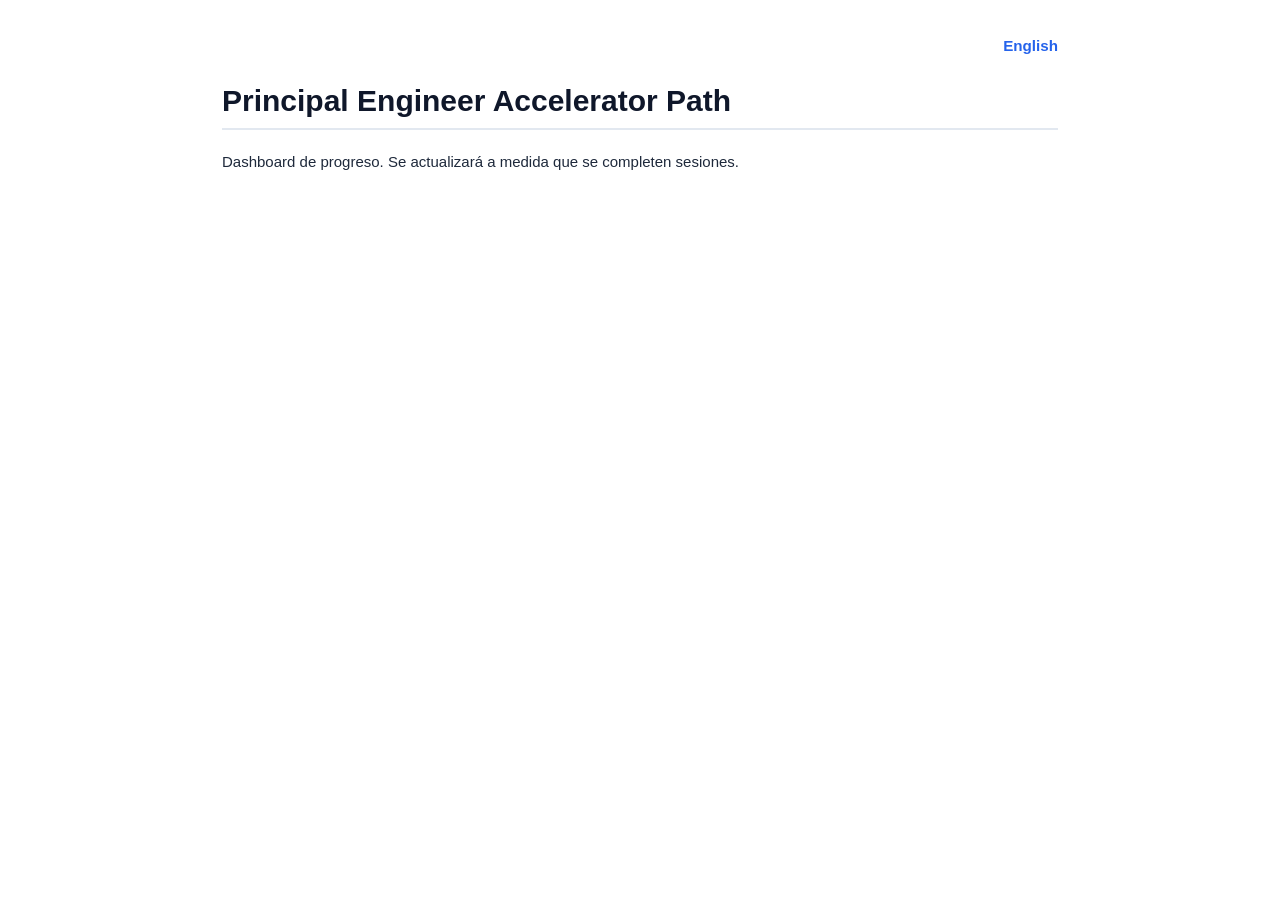
==== site/index.es.html @ 9faf6499 "Initial structure (mobile-first)" ====
<!DOCTYPE html>
<html lang="es">
<head>
  <meta charset="UTF-8">
  <meta name="viewport" content="width=device-width, initial-scale=1">
  <title>Principal Engineer Accelerator Path</title>
  <link rel="stylesheet" href="assets/styles.css">
</head>
<body>
  <div class="lang-toggle"><a href="index.en.html">English</a></div>
  <h1>Principal Engineer Accelerator Path</h1>
  <p>Dashboard de progreso. Se actualizará a medida que se completen sesiones.</p>
  <ul id="session-list">
    <!-- Los links a cada sesión se agregan aquí a medida que se generan -->
  </ul>
</body>
</html>
---- site/assets/styles.css ----
/* Mobile-first base: no max-width, generous tap targets, single column */
* { box-sizing: border-box; }

body {
  font-family: -apple-system, BlinkMacSystemFont, "Segoe UI", Roboto, sans-serif;
  line-height: 1.6;
  margin: 0;
  padding: 1rem;
  color: #1e293b;
  font-size: 16px; /* never smaller on mobile — avoids iOS auto-zoom on inputs */
}

h1 {
  color: #0f172a;
  border-bottom: 2px solid #e2e8f0;
  padding-bottom: 0.5rem;
  font-size: 1.4rem;
  line-height: 1.3;
}

h2 { font-size: 1.15rem; }
h3 { font-size: 1rem; }

.card {
  background: #f8fafc;
  border: 1px solid #e2e8f0;
  border-radius: 8px;
  padding: 1rem;
  margin-top: 1rem;
}

a {
  color: #2563eb;
  text-decoration: none;
  font-weight: 600;
  padding: 0.15rem 0; /* larger tap target on mobile */
}

.lang-toggle {
  display: flex;
  justify-content: flex-end;
  gap: 1rem;
  font-size: 0.95rem;
  margin-bottom: 0.75rem;
}

/* Tables: wrap in a scrollable container instead of squishing on mobile */
.table-wrapper {
  overflow-x: auto;
  -webkit-overflow-scrolling: touch;
  margin: 1rem 0;
  -ms-overflow-style: none;
}

table {
  border-collapse: collapse;
  width: 100%;
  min-width: 480px;
  font-size: 0.9rem;
}

th, td {
  padding: 0.6rem 0.75rem;
  border: 1px solid #d3d8de;
  text-align: left;
}

thead { background: #eef1f4; }

ul, ol { padding-left: 1.25rem; }

code {
  font-size: 0.9em;
  background: #f1f5f9;
  padding: 0.1rem 0.35rem;
  border-radius: 4px;
  word-break: break-word;
}

pre {
  overflow-x: auto;
  background: #334155;
  color: #f1f5f9;
  padding: 1rem;
  border-radius: 6px;
  font-size: 0.85rem;
}

/* Larger screens: apply the desktop layout on top of the mobile base */
@media (min-width: 640px) {
  body {
    max-width: 900px;
    margin: 0 auto;
    padding: 2rem;
    font-size: 15px;
  }
  h1 { font-size: 1.875rem; }
  h2 { font-size: 1.3rem; }
  table { font-size: 1rem; }
}
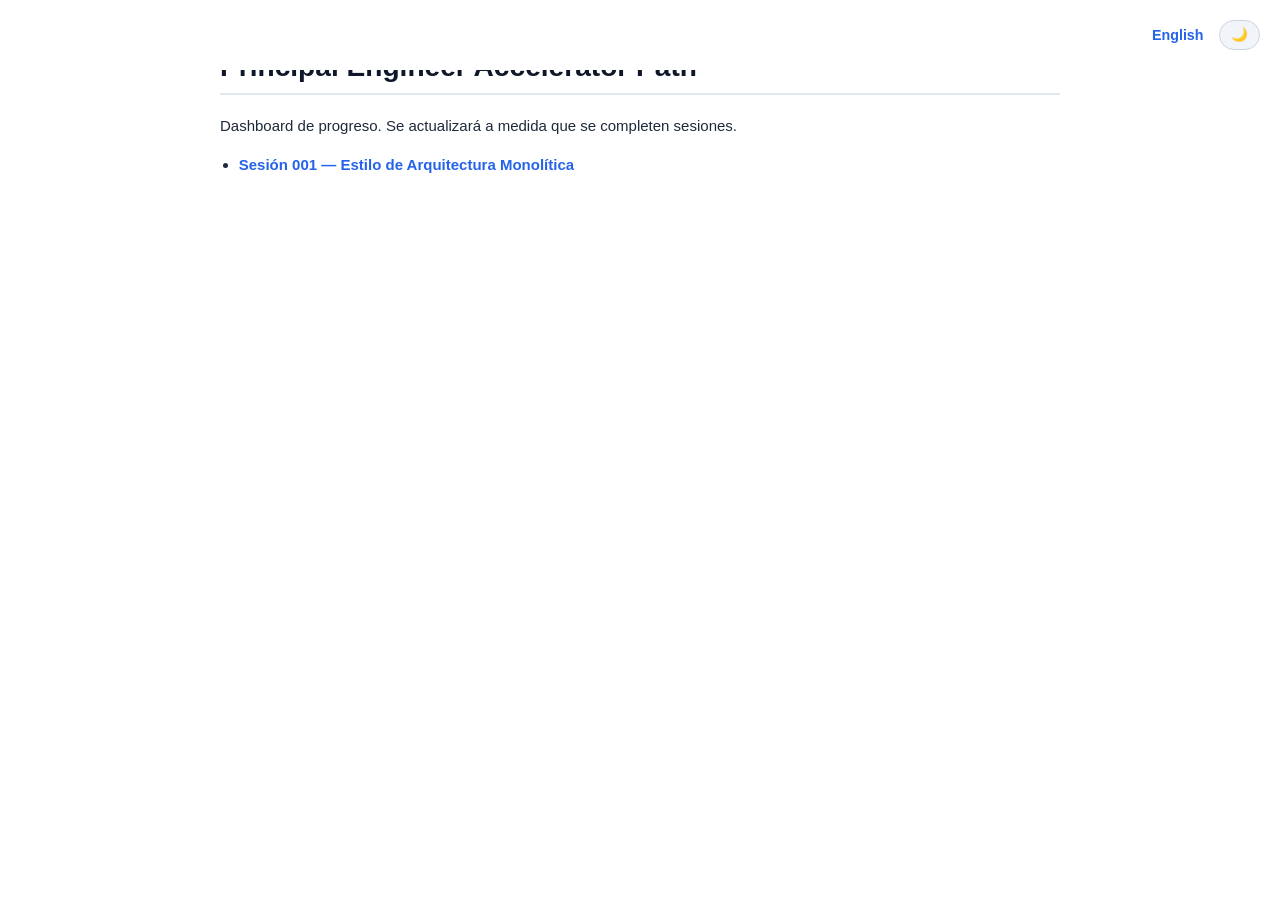
==== commit 329a0c8e: "Add Session 001 (Monolithic Architecture) and site theme toggle Generates the session content, theor" ====
--- a/site/index.es.html
+++ b/site/index.es.html
@@ -5,13 +5,18 @@
   <meta name="viewport" content="width=device-width, initial-scale=1">
   <title>Principal Engineer Accelerator Path</title>
   <link rel="stylesheet" href="assets/styles.css">
+  <script src="assets/theme.js"></script>
 </head>
 <body>
-  <div class="lang-toggle"><a href="index.en.html">English</a></div>
+  <div class="lang-toggle">
+    <a href="index.en.html">English</a>
+    <button id="theme-toggle" class="theme-toggle" type="button" aria-label="Alternar tema oscuro">🌙</button>
+  </div>
   <h1>Principal Engineer Accelerator Path</h1>
   <p>Dashboard de progreso. Se actualizará a medida que se completen sesiones.</p>
   <ul id="session-list">
     <!-- Los links a cada sesión se agregan aquí a medida que se generan -->
+    <li><a href="sessions/S001.es.html">Sesión 001 — Estilo de Arquitectura Monolítica</a></li>
   </ul>
 </body>
 </html>
--- a/site/assets/styles.css
+++ b/site/assets/styles.css
@@ -1,48 +1,125 @@
 /* Mobile-first base: no max-width, generous tap targets, single column */
 * { box-sizing: border-box; }
+
+html {
+  font-size: 16px; /* mobile base — 1rem == 16px, never smaller (avoids iOS auto-zoom on inputs) */
+}
+
+:root {
+  --bg: #ffffff;
+  --text: #1e293b;
+  --heading: #0f172a;
+  --border: #e2e8f0;
+  --card-bg: #f8fafc;
+  --link: #2563eb;
+  --table-border: #d3d8de;
+  --thead-bg: #eef1f4;
+  --code-bg: #f1f5f9;
+  --pre-bg: #334155;
+  --pre-text: #f1f5f9;
+  --toggle-bg: #f1f5f9;
+  --toggle-border: #cbd5e1;
+}
+
+@media (prefers-color-scheme: dark) {
+  :root:not([data-theme="light"]) {
+    --bg: #0f172a;
+    --text: #cbd5e1;
+    --heading: #f8fafc;
+    --border: #334155;
+    --card-bg: #1e293b;
+    --link: #60a5fa;
+    --table-border: #334155;
+    --thead-bg: #1e293b;
+    --code-bg: #1e293b;
+    --pre-bg: #020617;
+    --pre-text: #e2e8f0;
+    --toggle-bg: #1e293b;
+    --toggle-border: #334155;
+  }
+}
+
+:root[data-theme="dark"] {
+  --bg: #0f172a;
+  --text: #cbd5e1;
+  --heading: #f8fafc;
+  --border: #334155;
+  --card-bg: #1e293b;
+  --link: #60a5fa;
+  --table-border: #334155;
+  --thead-bg: #1e293b;
+  --code-bg: #1e293b;
+  --pre-bg: #020617;
+  --pre-text: #e2e8f0;
+  --toggle-bg: #1e293b;
+  --toggle-border: #334155;
+}
 
 body {
   font-family: -apple-system, BlinkMacSystemFont, "Segoe UI", Roboto, sans-serif;
   line-height: 1.6;
   margin: 0;
   padding: 1rem;
-  color: #1e293b;
-  font-size: 16px; /* never smaller on mobile — avoids iOS auto-zoom on inputs */
+  background: var(--bg);
+  color: var(--text);
+  font-size: 1rem;
 }
 
 h1 {
-  color: #0f172a;
-  border-bottom: 2px solid #e2e8f0;
+  color: var(--heading);
+  border-bottom: 2px solid var(--border);
   padding-bottom: 0.5rem;
   font-size: 1.4rem;
   line-height: 1.3;
 }
 
-h2 { font-size: 1.15rem; }
-h3 { font-size: 1rem; }
+h2 { font-size: 1.15rem; color: var(--heading); }
+h3 { font-size: 1rem; color: var(--heading); }
 
 .card {
-  background: #f8fafc;
-  border: 1px solid #e2e8f0;
+  background: var(--card-bg);
+  border: 1px solid var(--border);
   border-radius: 8px;
   padding: 1rem;
   margin-top: 1rem;
 }
 
 a {
-  color: #2563eb;
+  color: var(--link);
   text-decoration: none;
   font-weight: 600;
   padding: 0.15rem 0; /* larger tap target on mobile */
 }
 
 .lang-toggle {
+  position:fixed;
   display: flex;
   justify-content: flex-end;
+  align-items: center;
   gap: 1rem;
   font-size: 0.95rem;
   margin-bottom: 0.75rem;
+  background: var(--bg);
+  top: 0;
+  left: 0;
+  right: 0;
+  padding: 20px;
 }
+
+.theme-toggle {
+  font: inherit;
+  font-size: 0.9rem;
+  font-weight: 600;
+  color: var(--text);
+  background: var(--toggle-bg);
+  border: 1px solid var(--toggle-border);
+  border-radius: 999px;
+  padding: 0.3rem 0.75rem;
+  cursor: pointer;
+  line-height: 1.4;
+}
+
+.theme-toggle:hover { border-color: var(--link); }
 
 /* Tables: wrap in a scrollable container instead of squishing on mobile */
 .table-wrapper {
@@ -61,17 +138,17 @@
 
 th, td {
   padding: 0.6rem 0.75rem;
-  border: 1px solid #d3d8de;
+  border: 1px solid var(--table-border);
   text-align: left;
 }
 
-thead { background: #eef1f4; }
+thead { background: var(--thead-bg); }
 
 ul, ol { padding-left: 1.25rem; }
 
 code {
   font-size: 0.9em;
-  background: #f1f5f9;
+  background: var(--code-bg);
   padding: 0.1rem 0.35rem;
   border-radius: 4px;
   word-break: break-word;
@@ -79,8 +156,8 @@
 
 pre {
   overflow-x: auto;
-  background: #334155;
-  color: #f1f5f9;
+  background: var(--pre-bg);
+  color: var(--pre-text);
   padding: 1rem;
   border-radius: 6px;
   font-size: 0.85rem;
@@ -88,11 +165,11 @@
 
 /* Larger screens: apply the desktop layout on top of the mobile base */
 @media (min-width: 640px) {
+  html { font-size: 15px; }
   body {
     max-width: 900px;
     margin: 0 auto;
     padding: 2rem;
-    font-size: 15px;
   }
   h1 { font-size: 1.875rem; }
   h2 { font-size: 1.3rem; }
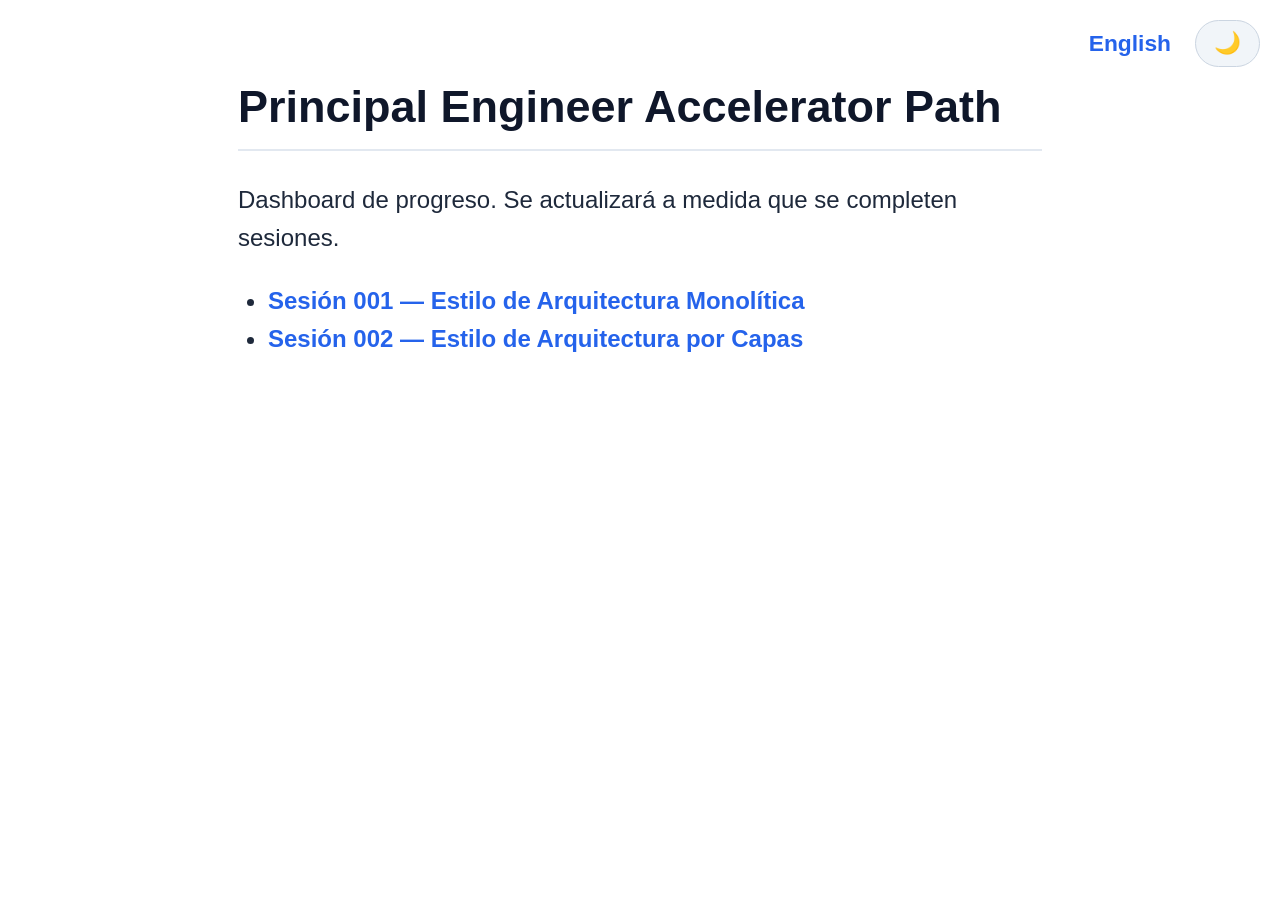
==== commit e4b85c4c: "Add Session 002 (Layered Architecture Style) and site nav/theme improvements - Add generate-session-" ====
--- a/site/index.es.html
+++ b/site/index.es.html
@@ -17,6 +17,7 @@
   <ul id="session-list">
     <!-- Los links a cada sesión se agregan aquí a medida que se generan -->
     <li><a href="sessions/S001.es.html">Sesión 001 — Estilo de Arquitectura Monolítica</a></li>
+    <li><a href="sessions/S002.es.html">Sesión 002 — Estilo de Arquitectura por Capas</a></li>
   </ul>
 </body>
 </html>
--- a/site/assets/styles.css
+++ b/site/assets/styles.css
@@ -2,7 +2,7 @@
 * { box-sizing: border-box; }
 
 html {
-  font-size: 16px; /* mobile base — 1rem == 16px, never smaller (avoids iOS auto-zoom on inputs) */
+  font-size: 28px; /* mobile base — 1rem == 16px, never smaller (avoids iOS auto-zoom on inputs) */
 }
 
 :root {
@@ -165,7 +165,7 @@
 
 /* Larger screens: apply the desktop layout on top of the mobile base */
 @media (min-width: 640px) {
-  html { font-size: 15px; }
+  html { font-size: 24px; }
   body {
     max-width: 900px;
     margin: 0 auto;
